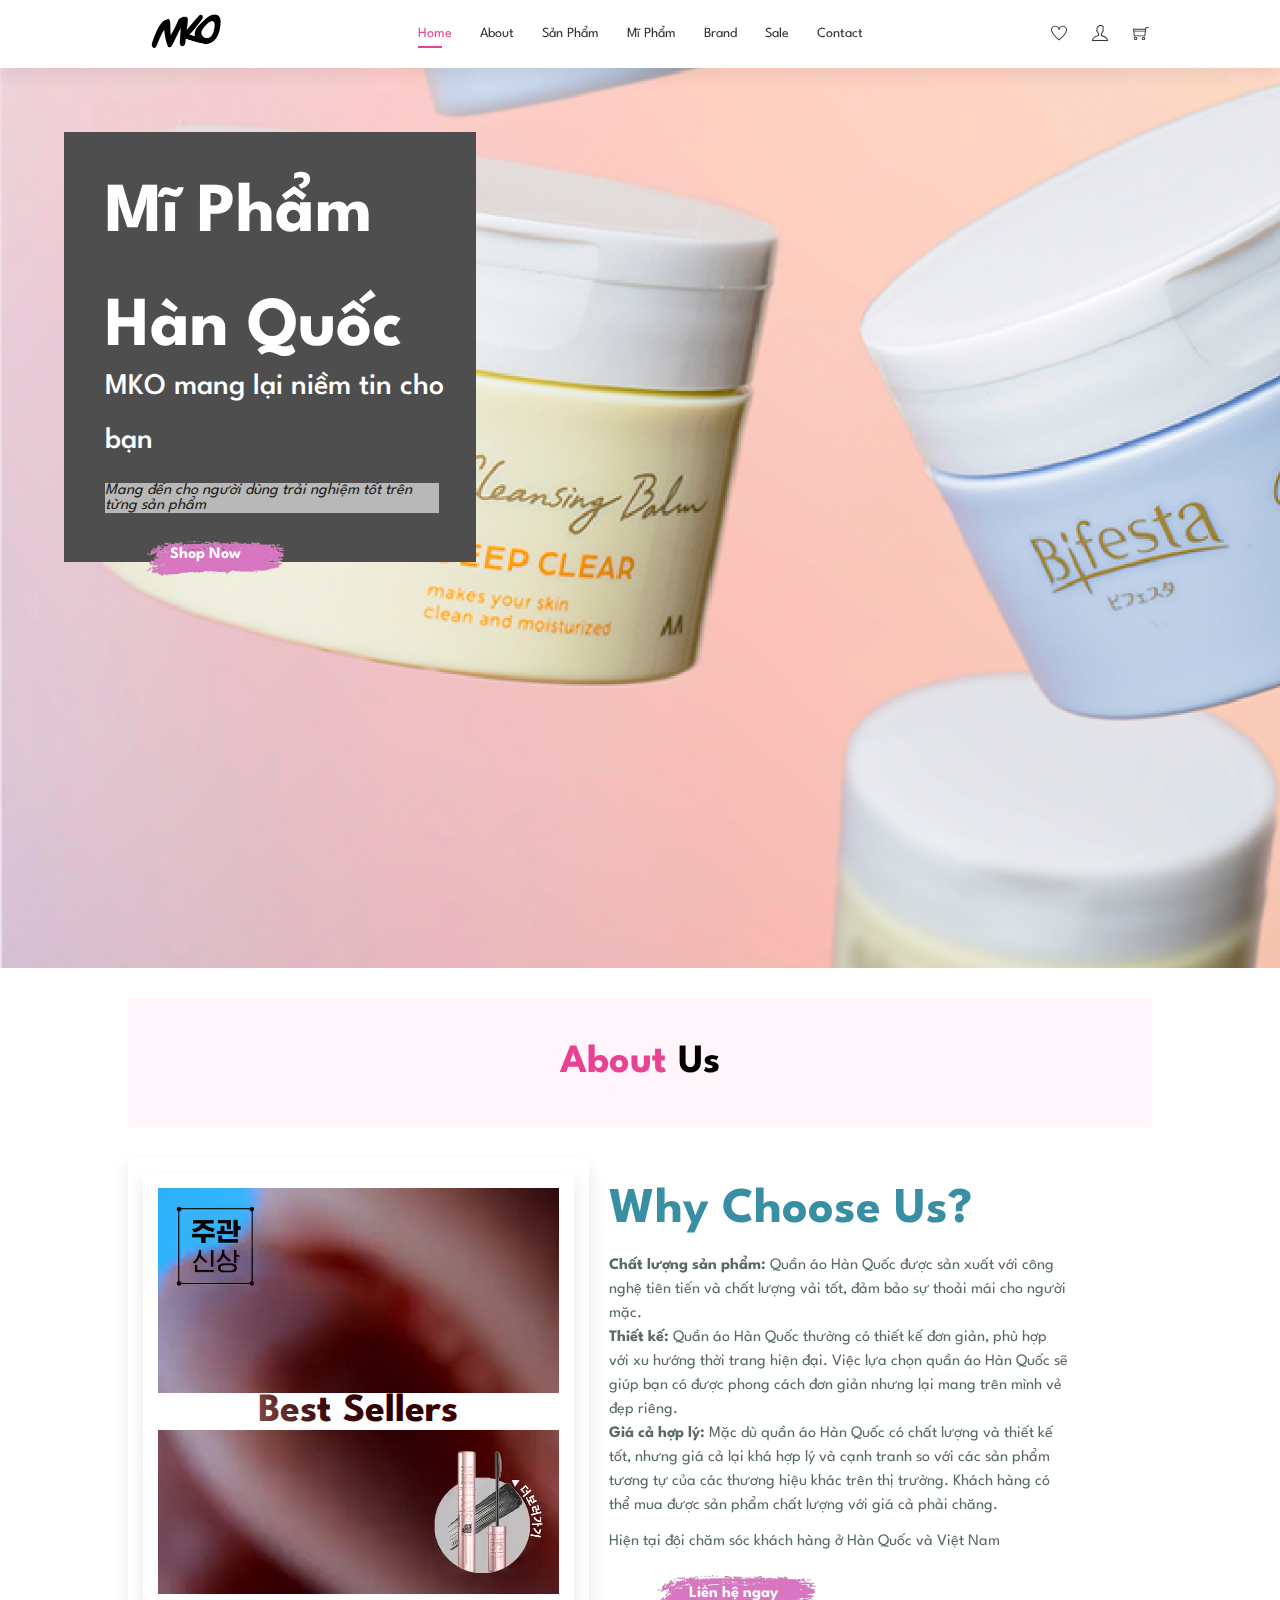
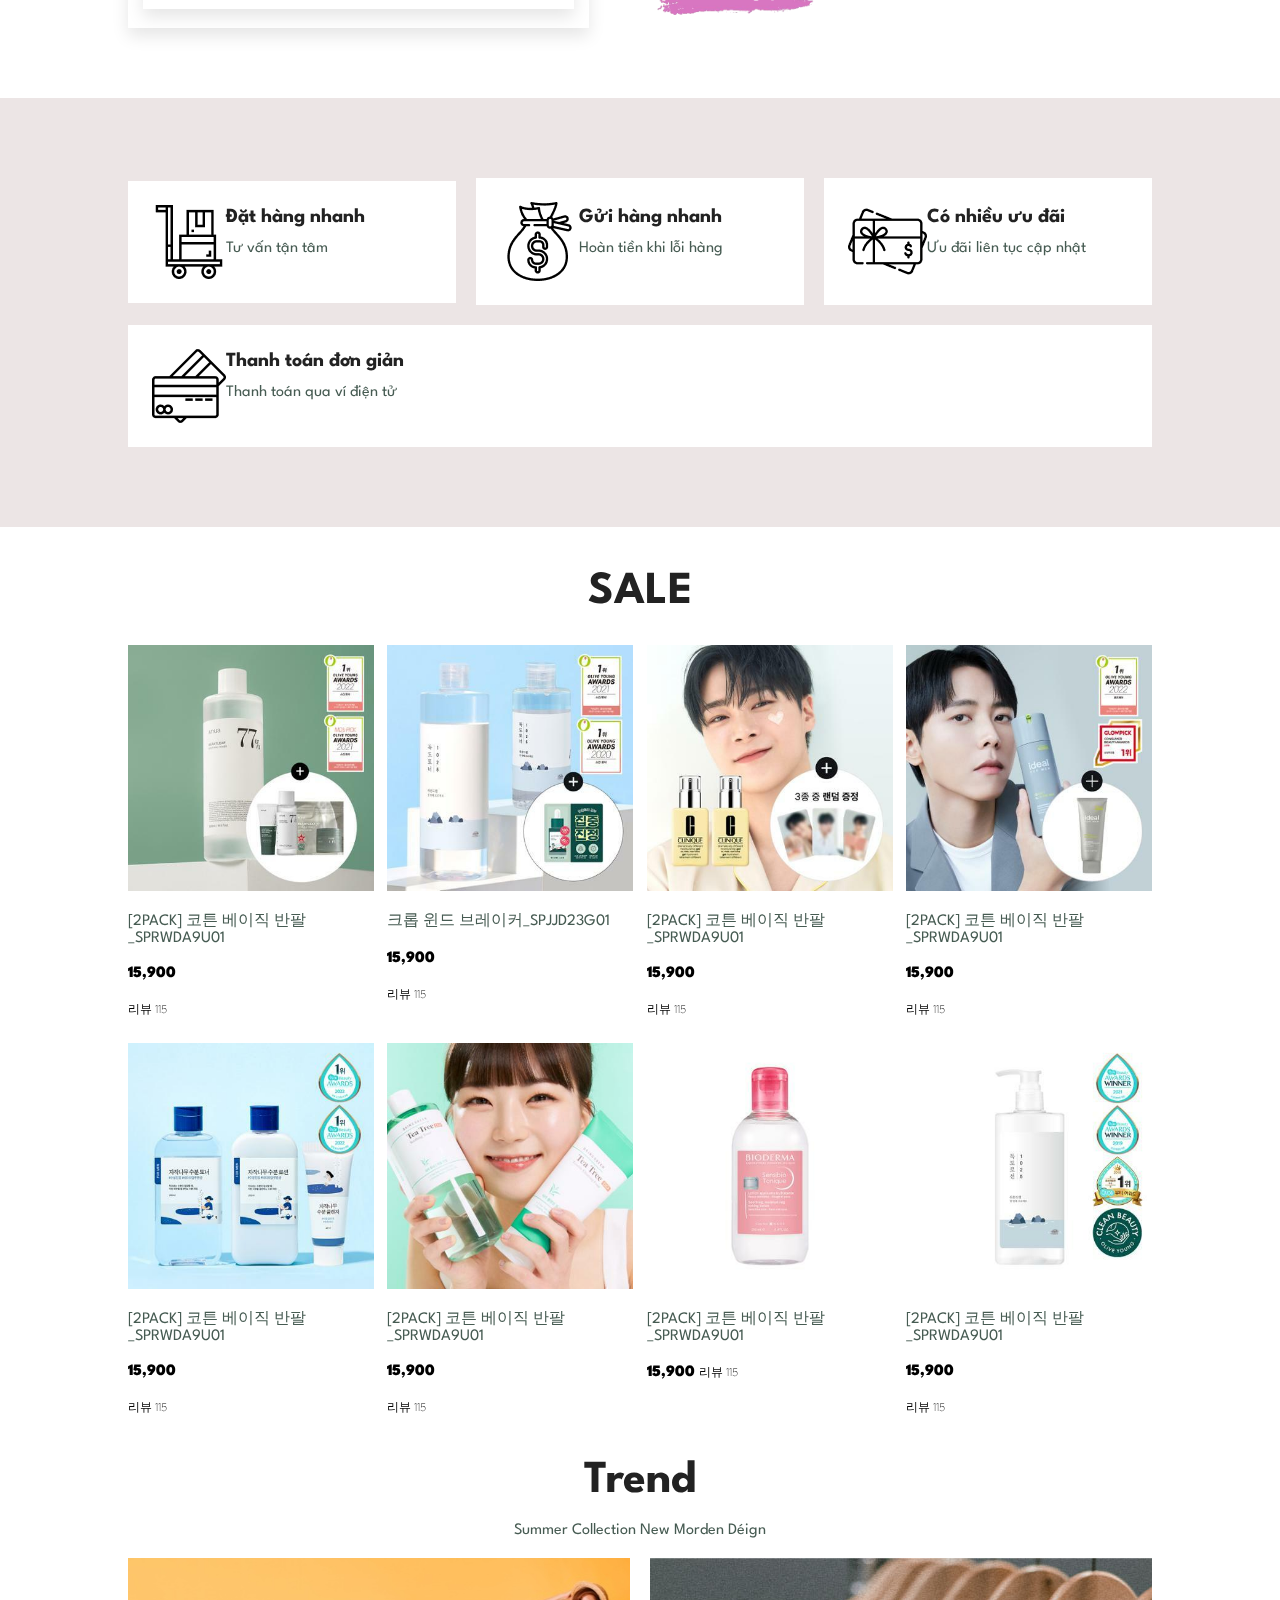
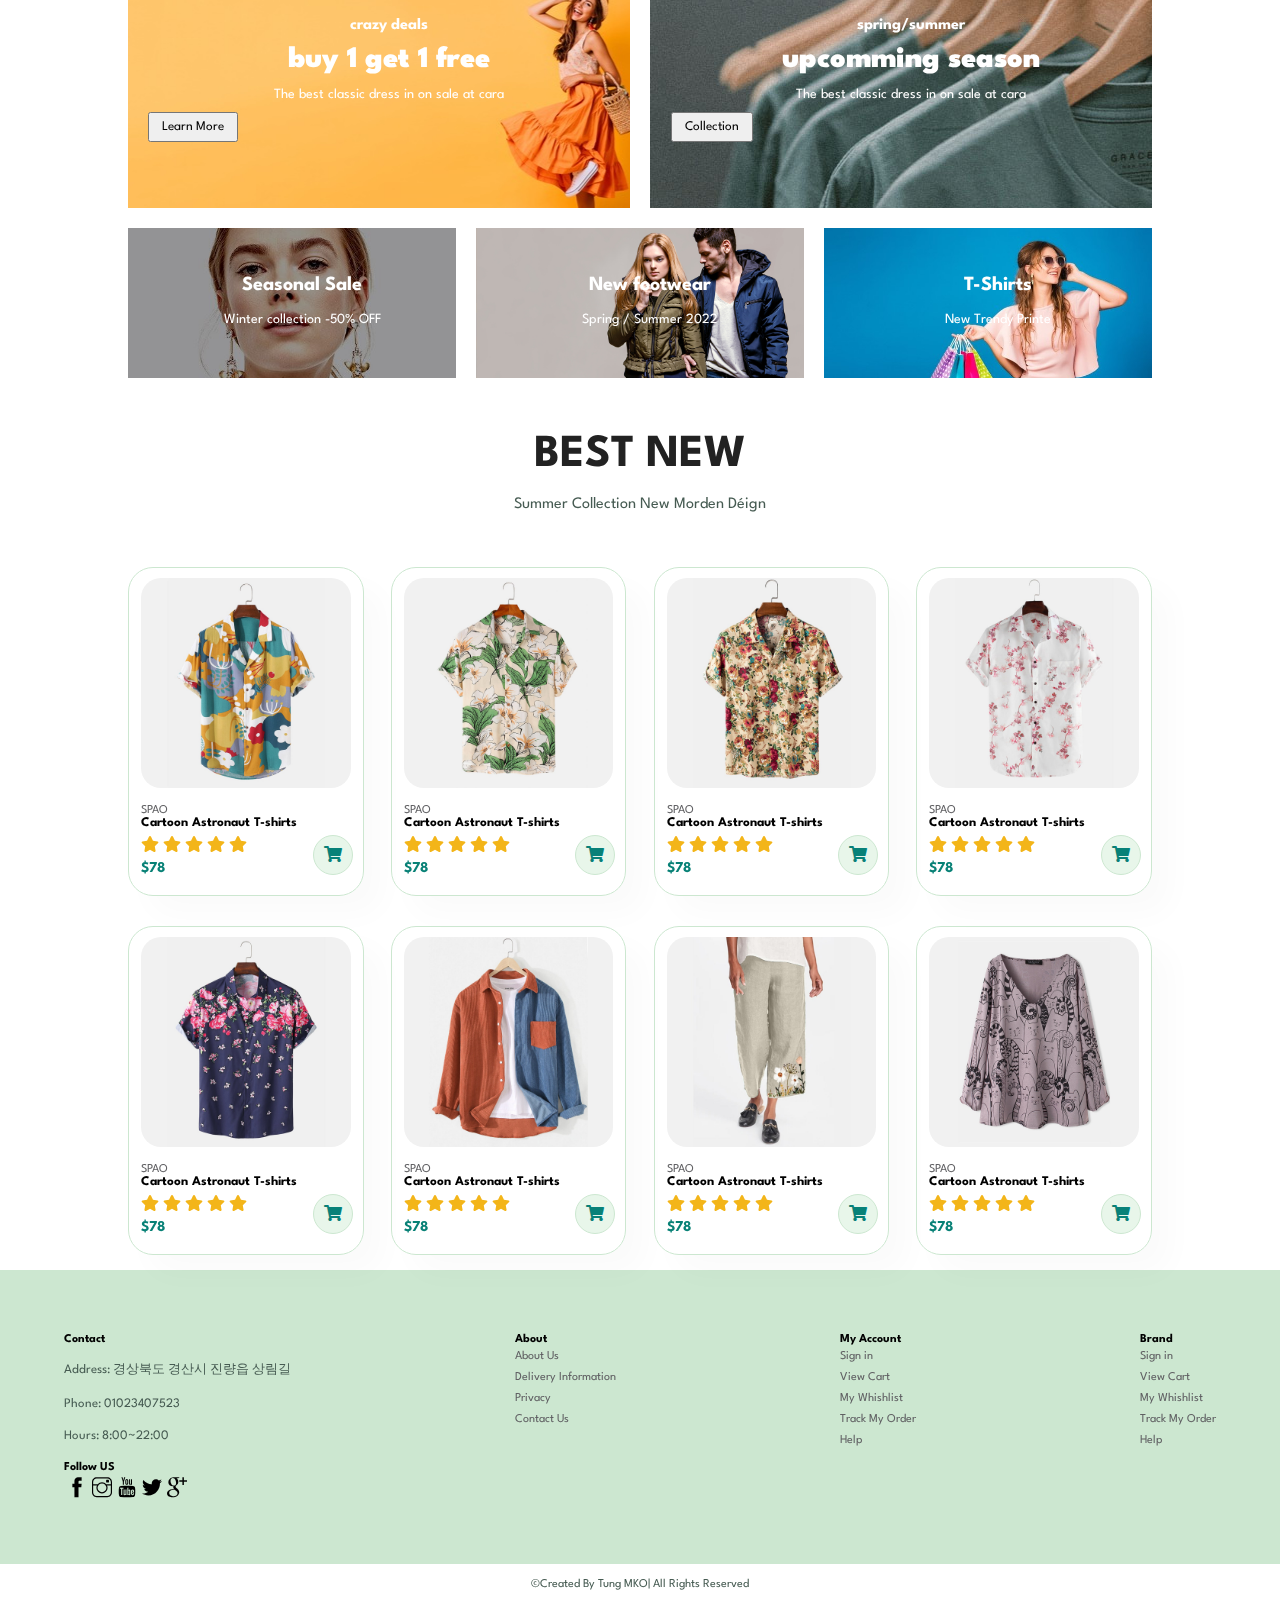
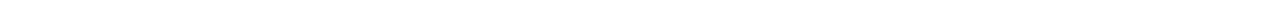
==== index.html @ 880038bf "tung1" ====
<!DOCTYPE html>
<html lang="en">
<head>
    <meta charset="UTF-8">
    <meta http-equiv="X-UA-Compatible" content="IE=edge">
    <meta name="viewport" content="width=device-width, initial-scale=1.0">
    <title>Oder sản phẩm hàn quốc-MKO</title>
    <link rel="stylesheet" href="style.css">
    <link rel="stylesheet" href="assets/themify-icons/themify-icons.css">
    <link rel="stylesheet" href="https://use.fontawesome.com/releases/v5.15.4/css/all.css"/>
    <link rel="stylesheet" href="https://fonts.googleapis.com/css?family=Spartan">
</head>
<body>
    <div class="hero">
        <!--start head-->
        <div class="head">
            <a href="" class="logo"><img src="./assets/images/logo.png" alt=""></a>
            <nav id="navbar">
                <ul class="navbar_list">
                    <li><a class="active" href="index.html">Home</a></li>
                    <li><a href="about.html">About</a></li>
                    <li><a href="shop.html">Sản Phẩm</a></li>
                    <li><a href="cosmetics.html">Mĩ Phẩm</a></li>
                    <li><a href="">Brand</a></li>
                    <li><a href="">Sale</a></li>
                    <li><a href="">Contact</a></li>
                    <a href=""id="close"><i class="ti-close"></i></a>
                </ul>
            </nav>
            <div id="mobile">
                <i id="bar" class="fas fa-outdent"></i>
            </div>
            <div class="nav-icon">
                <a href=""><i class="ti-heart"></i></a>
                <a href=""><i class="ti-user"></i></a>
                <a href=""><i class="ti-shopping-cart"></i></a>
            </div>
        </div>
        <!--end head-->
        <!--start head content-->
        <div class="content">
            <div class="content-box">
                <div class="conten-wap">
                    <h1>Mĩ Phẩm</h1>
    
                    <h1>Hàn Quốc</h1>
                    <h2>MKO mang lại niềm tin cho bạn</h2>
                    <p>Mang đến cho người dùng trải nghiệm tốt trên từng sản phẩm      
                    </p>
                    <button href="" class="btn">Shop Now</button>
                </div>
            </div>
        </div>
        <!--end head content-->
        <!--start conten-about-->
        <div class="conten-about">
            <h1 class="heading">About <span>Us</span></h1>
            <div class="conten-about_row row">
                <div class="col2 about-video">
                    <video src="./assets/images/about-vid.mp4" loop autoplay muted class="about-video"></video>
                    <h3>Best  Sellers</h3>
                </div>
                <div class="col2 about-conten">
                    <h1>Why Choose Us?</h1>
                    <p><strong>Chất lượng sản phẩm:</strong> Quần áo Hàn Quốc được sản xuất với công nghệ tiên tiến và chất lượng vải tốt, 
                        đảm bảo sự thoải mái cho người mặc.</br>
                        <strong>Thiết kế:</strong>  Quần áo Hàn Quốc thường có thiết kế đơn giản, phù hợp với xu hướng thời trang hiện đại.
                         Việc lựa chọn quần áo Hàn Quốc sẽ giúp bạn có được phong cách đơn giản nhưng lại mang trên mình vẻ đẹp riêng.</br>           
                         <strong>Giá cả hợp lý:</strong> Mặc dù quần áo Hàn Quốc có chất lượng và thiết kế tốt,
                        nhưng giá cả lại khá hợp lý và cạnh tranh so với các sản phẩm tương tự của các thương hiệu khác trên thị trường. 
                        Khách hàng có thể mua được sản phẩm chất lượng với giá cả phải chăng.
                    </p>
                    <p></strong>Hiện tại đội chăm sóc khách hàng ở Hàn Quốc và Việt Nam</strong></p>
                    <a href="" class="button btn">Liên hệ ngay</a>
                </div>
            </div>
        </div>
        <!--end conten-about-->
        <!--start conten-shop-->
        <div class="conten-shop">
            <div class="icons">
                <img src="./assets/images/icon-1.png" alt="">
                <div class="icons-conten">
                    <h4>Đặt hàng nhanh</h4>
                    <p>Tư vấn tận tâm</p>
                </div>
            </div>
            <div class="icons">
                <img src="./assets/images/icon-2.png" alt="">
                <div class="icons-conten">
                    <h4>Gửi hàng nhanh</h4>
                    <p>Hoàn tiền khi lỗi hàng</p>
                </div>              
            </div>
            <div class="icons">
                <img src="./assets/images/icon-3.png" alt="">
                <div class="icons-conten">
                    <h4>Có nhiều ưu đãi </h4>
                    <p>Ưu đãi liên tục cập nhật</p>
                </div>   
            </div>
            <div class="icons">
                <img src="./assets/images/icon-4.png" alt="">
                <div class="icons-conten">
                    <h4>Thanh toán đơn giản</h4>
                    <p>Thanh toán qua ví điện tử</p> 
                </div>               
            </div>
        </div>
        <!--end conten-shop-->
        <!--start product-->
        <h2 class="product_gird-heading">SALE</h2>
        <div class="product_gird">
            <div class="product_gird-items">
                <img src="./assets/images/sp1.jpg"  alt="" class="product_gird-img">
                <p class="product_gird-name">
                    [2PACK] 코튼 베이직 반팔_SPRWDA9U01
                </p>
                <span class="product_gird-price">
                    15,900
                </span>
                <p class="product_gird-color">

                </p>
                <span class="product_gird-review">
                    리뷰  115
                </span>
            </div>
            <div class="product_gird-items">
                <img src="./assets/images/sp2.jpg"  alt="" class="product_gird-img">
                <p class="product_gird-name">
                    크롭 윈드 브레이커_SPJJD23G01
                </p>
                <span class="product_gird-price">
                    15,900
                </span>
                <p class="product_gird-color">

                </p>
                <span class="product_gird-review">
                    리뷰  115
                </span>
            </div>
            <div class="product_gird-items">
                <img src="./assets/images/sp3.jpg"  alt="" class="product_gird-img">
                <p class="product_gird-name">
                    [2PACK] 코튼 베이직 반팔_SPRWDA9U01
                </p>
                <span class="product_gird-price">
                    15,900
                </span>
                <p class="product_gird-color">

                </p>
                <span class="product_gird-review">
                    리뷰  115
                </span>
            </div>
            <div class="product_gird-items">
                <img src="./assets/images/sp4.jpg"  alt="" class="product_gird-img">
                <p class="product_gird-name">
                    [2PACK] 코튼 베이직 반팔_SPRWDA9U01
                </p>
                <span class="product_gird-price">
                    15,900
                </span>
                <p class="product_gird-color">

                </p>
                <span class="product_gird-review">
                    리뷰  115
                </span>
            </div>
        </div>
        <div class="product_gird">
            <div class="product_gird-items">
                <img src="./assets/images/sp5.jpg"  alt="" class="product_gird-img">
                <p class="product_gird-name">
                    [2PACK] 코튼 베이직 반팔_SPRWDA9U01
                </p>
                <span class="product_gird-price">
                    15,900
                </span>
                <p class="product_gird-color">

                </p>
                <span class="product_gird-review">
                    리뷰  115
                </span>
            </div>
            <div class="product_gird-items">
                <img src="./assets/images/sp6.jpg"  alt="" class="product_gird-img">
                <p class="product_gird-name">
                    [2PACK] 코튼 베이직 반팔_SPRWDA9U01
                </p>
                <span class="product_gird-price">
                    15,900
                </span>
                <p class="product_gird-color">

                </p>
                <span class="product_gird-review">
                    리뷰  115
                </span>
            </div>
            <div class="product_gird-items">
                <img src="./assets/images/sp7.jpg"  alt="" class="product_gird-img">
                <p class="product_gird-name">
                    [2PACK] 코튼 베이직 반팔_SPRWDA9U01
                </p>
                <span class="product_gird-price">
                    15,900
                </span>
                <span class="product_gird-review">
                    리뷰  115
                </span>
            </div>
            <div class="product_gird-items">
                <img src="./assets/images/sp8.jpg"  alt="" class="product_gird-img">
                <p class="product_gird-name">
                    [2PACK] 코튼 베이직 반팔_SPRWDA9U01
                </p>
                <span class="product_gird-price">
                    15,900
                </span>
                <p class="product_gird-color">

                </p>
                <span class="product_gird-review">
                    리뷰  115
                </span>
            </div>
            
        </div>
        <!-- start sm-banner -->
        <div class="sm-banner">
            <h2>Trend</h2>
            <p>Summer Collection New Morden Déign</p>
            <div class="top-banner">
                <div class="banner-box banner-box1">
                    <h4>crazy deals</h4>
                    <h2>buy 1 get 1 free</h2>
                    <span>The best classic dress in on sale at cara</span>
                    <button>Learn More</button>
                </div>
                <div class="banner-box banner-box2">
                    <h4>spring/summer</h4>
                    <h2>upcomming season</h2>
                    <span>The best classic dress in on sale at cara</span>
                    <button>Collection</button>
                </div>
            </div>
            <div class="bottom-banner">
                <div class="s-banner s-banner1">
                    <h2>Seasonal Sale</h2>
                    <span>Winter collection -50% OFF</span>
                </div>
                <div class="s-banner s-banner2">
                    <h2>New footwear</h2>
                    <span>Spring / Summer 2022</span>
                </div>
                <div class="s-banner s-banner3">
                    <h2>T-Shirts</h2>
                    <span>New Trendy Printe</span>
                </div>
            </div>
        </div>
        <!--end LatestProducts -->
        <!--start LatestProducts -->
        <div class="product">
            <h2>BEST NEW</h2>
            <p>Summer Collection New Morden Déign</p>
            <div class="pro-container">
                <div class="pro">
                    <img src="./assets/images/img/products/f1.jpg" alt="">
                    <div class="des">
                        <span>SPAO</span>
                        <h5>Cartoon Astronaut T-shirts</h5>
                        <div class="star">
                            <i class="fas fa-star"></i>
                            <i class="fas fa-star"></i>
                            <i class="fas fa-star"></i>
                            <i class="fas fa-star"></i>
                            <i class="fas fa-star"></i>
                        </div>
                        <h4>$78</h4>
                    </div>
                    <a href="" class="cart"><i class="fa fa-shopping-cart"></i></a>
                </div>
                <div class="pro">
                    <img src="./assets/images/img/products/f2.jpg" alt="">
                    <div class="des">
                        <span>SPAO</span>
                        <h5>Cartoon Astronaut T-shirts</h5>
                        <div class="star">
                            <i class="fas fa-star"></i>
                            <i class="fas fa-star"></i>
                            <i class="fas fa-star"></i>
                            <i class="fas fa-star"></i>
                            <i class="fas fa-star"></i>
                        </div>
                        <h4>$78</h4>
                    </div>
                    <a href="" class="cart"><i class="fa fa-shopping-cart"></i></a>
                </div>
                <div class="pro">
                    <img src="./assets/images/img/products/f3.jpg" alt="">
                    <div class="des">
                        <span>SPAO</span>
                        <h5>Cartoon Astronaut T-shirts</h5>
                        <div class="star">
                            <i class="fas fa-star"></i>
                            <i class="fas fa-star"></i>
                            <i class="fas fa-star"></i>
                            <i class="fas fa-star"></i>
                            <i class="fas fa-star"></i>
                        </div>
                        <h4>$78</h4>
                    </div>
                    <a href="" class="cart"><i class="fa fa-shopping-cart"></i></a>
                </div>
                <div class="pro">
                    <img src="./assets/images/img/products/f4.jpg" alt="">
                    <div class="des">
                        <span>SPAO</span>
                        <h5>Cartoon Astronaut T-shirts</h5>
                        <div class="star">
                            <i class="fas fa-star"></i>
                            <i class="fas fa-star"></i>
                            <i class="fas fa-star"></i>
                            <i class="fas fa-star"></i>
                            <i class="fas fa-star"></i>
                        </div>
                        <h4>$78</h4>
                    </div>
                    <a href="" class="cart"><i class="fa fa-shopping-cart"></i></a>
                </div>
                <div class="pro">
                    <img src="./assets/images/img/products/f5.jpg" alt="">
                    <div class="des">
                        <span>SPAO</span>
                        <h5>Cartoon Astronaut T-shirts</h5>
                        <div class="star">
                            <i class="fas fa-star"></i>
                            <i class="fas fa-star"></i>
                            <i class="fas fa-star"></i>
                            <i class="fas fa-star"></i>
                            <i class="fas fa-star"></i>
                        </div>
                        <h4>$78</h4>
                    </div>
                    <a href="" class="cart"><i class="fa fa-shopping-cart"></i></a>
                </div>
                <div class="pro">
                    <img src="./assets/images/img/products/f6.jpg" alt="">
                    <div class="des">
                        <span>SPAO</span>
                        <h5>Cartoon Astronaut T-shirts</h5>
                        <div class="star">
                            <i class="fas fa-star"></i>
                            <i class="fas fa-star"></i>
                            <i class="fas fa-star"></i>
                            <i class="fas fa-star"></i>
                            <i class="fas fa-star"></i>
                        </div>
                        <h4>$78</h4>
                    </div>
                    <a href="" class="cart"><i class="fa fa-shopping-cart"></i></a>
                </div>
                <div class="pro">
                    <img src="./assets/images/img/products/f7.jpg" alt="">
                    <div class="des">
                        <span>SPAO</span>
                        <h5>Cartoon Astronaut T-shirts</h5>
                        <div class="star">
                            <i class="fas fa-star"></i>
                            <i class="fas fa-star"></i>
                            <i class="fas fa-star"></i>
                            <i class="fas fa-star"></i>
                            <i class="fas fa-star"></i>
                        </div>
                        <h4>$78</h4>
                    </div>
                    <a href="" class="cart"><i class="fa fa-shopping-cart"></i></a>
                </div>
                <div class="pro">
                    <img src="./assets/images/img/products/f8.jpg" alt="">
                    <div class="des">
                        <span>SPAO</span>
                        <h5>Cartoon Astronaut T-shirts</h5>
                        <div class="star">
                            <i class="fas fa-star"></i>
                            <i class="fas fa-star"></i>
                            <i class="fas fa-star"></i>
                            <i class="fas fa-star"></i>
                            <i class="fas fa-star"></i>
                        </div>
                        <h4>$78</h4>
                    </div>
                    <a href="" class="cart"><i class="fa fa-shopping-cart"></i></a>
                </div>
            </div>
        </div>
        <!--end product-->
        
        <!--start contact-->
        <div class="footer">
            <div class="col">
                <h6>Contact</h6>
                <object>
                    <p>Address: 경상북도 경산시 진량읍 상림길</p>
                    <p>Phone: 01023407523</p>
                    <p>Hours: 8:00~22:00</p>
                </object>
                <h6>Follow US</h6>
                <div class="icon">
                    <a href="https://www.facebook.com/hanquocmongmo123"><i class="ti-facebook"></i></a>
                    <a href=""><i class="ti-instagram"></i></a>
                    <a href="http://bit.ly/youtubeHANQUOCMONGMO"><i class="ti-youtube"></i></a>
                    <a href=""><i class="ti-twitter-alt"></i></a>
                    <a href=""><i class="ti-google"></i></a>
                </div>
            </div>
            <div class="col">
                <h6>About</h6>
                <ul><li><a href="">About Us</a></li></ul>
                <ul><li><a href="">Delivery Information</a></li></ul>
                <ul><li><a href="">Privacy</a></li></ul>
                <ul><li><a href="">Contact Us</a></li></ul>
            </div>
            <div class="col">
                <h6>My Account</h6>
                <ul>
                    <li><a href="">Sign in</a></li>
                    <li><a href="">View Cart</a></li>
                    <li><a href="">My Whishlist</a></li>
                    <li><a href="">Track My Order</a></li>
                    <li><a href="">Help</a></li>

                </ul>
            </div>
            <div class="col">
                <h6>Brand</h6>
                <ul>
                    <li><a href="">Sign in</a></li>
                    <li><a href="">View Cart</a></li>
                    <li><a href="">My Whishlist</a></li>
                    <li><a href="">Track My Order</a></li>
                    <li><a href="">Help</a></li>

                </ul>
            </div>
        </div>
        <!--end contact-->
        <p class="end-web">©Created By Tung MKO| All Rights Reserved</p>
    </div>
    <script src="script.js"></script>
</body>

</html>
---- style.css ----
*{
    margin: 0;
    padding: 0;
    box-sizing: border-box;
    font-family: 'Spartan', sans-serif
}

h1 {
    font-size: 50px;
    line-height: 64px;
    color: rgb(56, 142, 163);
}
h2 {
    font-size: 46px;
    line-height: 54px;
    color: #222; 
}
h4 {
    font-size: 20px;
    color: #222;
}
h6 {
    font-weight: 700;
    font-size: 12px;
}
p {
    font-size: 16px;
    color: #465b52;
    margin: 15px 0 20px 0
}
.row{
    margin: 0 10%;
    display: flex;
}
.row::after{
    content: '';
    display: block;
    clear: both;
}
.col3{
    width: 25%;
}
.col2{
    width: 40%;
}
/*start head*/
.head{
    margin-top: -68px;
    position: fixed;
    display: flex;
    justify-content: space-between;
    align-items: center;
    height: 68px;
    padding: 0 10%;
    z-index: 2;
    background-color: #fff;
    width: 100%;
    box-shadow: 0 0.5rem 1rem rgb(0,0,0,0.06);
}

.head nav ul li{
    display: inline-block;
    margin: 0 12px;
    line-height: 68px;
    position: relative;
    transition: 0.6s ease;
    
}
nav ul li a{
    text-decoration: none;
    font-size: 14px;
    color: #333;
    transition: 0.6s ease;
}
nav ul li a:hover,
nav ul li a.active {
    color: #e84392;
}

nav ul li a.active::after,
nav ul li a:hover::after {
    content: "";
    width: 70%;
    height: 2px;
    background: #e84392;
    position: absolute;
    bottom: 30%;
    left: 0;
}   

.logo img {
    width: 120px;
}
.nav-icon a{
    text-decoration: none;
    font-size: 16px ;
    font-weight: 600;
    color: #333;
    margin-left: 15px;
    padding: 0 3px;
}
.nav-icon a:hover {
    color: #e84392;
}
#mobile {
    display: none;
}
#close {
    display: none;
}
/*end head*/
/* start head content */
.content{
    position: relative;
    margin-top: 68px;
    background-image: url(assets/images/background.jpg);
    min-height: 100vh;
    min-width: 100%;
    z-index: 1;
    align-items: center;
    background-size: cover;
}
.content-box{
    background-color: #4e4e4e;
    max-width: 50%;
    margin: 5%;
    position: absolute;
}
.content .conten-wap{
    max-width: 100%;
    margin-left: 10%;
    height: 380px;
    margin-top: 5%;
}
.content .conten-wap h1{
    font-size: 70px;
    color: rgb(255, 255, 255);
    margin-top: 50px;
}
.content .conten-wap h2{
    color: #ffffff;
    font-size: 30px;
    font-weight: 500;
}
.content .conten-wap p{
    color: #000;
    font-size: 16px;
    color: #000000;
    background-color: #ffffff;
    opacity: 0.6;
    font-style: italic;
    width: 90%;
}
.btn{
    background: transparent;
    background-image: url(./assets/images/img/button.png);
    background-repeat: no-repeat;
    background-size: cover;
    border: 0;
    padding: 14px 80px 14px 65px;
    cursor: pointer;
    color: #fff;
    text-align: center;
    transition: 0.4s;
    font-weight: 700;
    font-size: 16px;
    position: absolute;
}
/* end head content */
/* start conten-about */
.conten-about{
    width: 100%;
    height: 700px;   

}
.conten-about_row {
    width: 90%;
}
.heading{
    margin: 30px 10% 30px 10%;
    text-align: center;
    background-color:rgba(255, 51, 153,.05);
    font-size: 40px;
    line-height: 90px;
    padding: 20px 0;
    color: #e84392;
}
.heading span{
    color: black;
}
.about-video{
    max-width: 100%;
    border: 15px solid #fff;
    box-shadow: 0 0.5rem 1rem rgb(0 0 0 / 10%);
}
.about-video{
    position: relative;
    cursor: pointer;
}
.about-video h3 {
    position: absolute;
    top: 50%;
    transform: trans lateY(-50%);
    font-size: 40px;
    background: #fff;
    width: 100%;
    text-align: center;
    mix-blend-mode: screen;
    z-index: 1;
}
.about-conten {
    margin: 20px;
}
.about-conten p{
    margin: 12px 0;
    opacity: 0.9;
    line-height: 1.5;
}
a.btn {
    text-decoration: none;
    padding-left: 80px;
    padding-top: 20px;
}
.backgroud-shoes {
    width: 80%;
    height: 60vh;
    background-image: url(./assets/images/IMG_0058.PNG);
    background-size: cover;
    background-position: center;
    margin: 0 10%;
    margin-bottom: 3%;
}
.backgroud-shoes img {
    height: 100vh;
}
/* end conten-about */
.conten-shop{
    background-color: rgb(236, 229, 229);
    display: flex;
    justify-content: space-around;
    flex-wrap:wrap;
    gap: 20px;
    align-items: center;
    padding-top: 5rem;
    padding-bottom: 5rem;
    padding-left: 10%;
    padding-right: 10%;
}
/* start conten-shop */
.conten-shop .icons{
    display: flex;
    border: 1px solid #fff;
    background-color: #fff;
    min-width: 25%;
    align-items: center;
    padding: 23px;
    flex: 1;
}
/* end conten-shop */
/* start product */

.pro-container {
    padding: 0 10%;
}
.product {
    text-align: center;
    margin-top: 3%;
}
.product .pro-container {
    display: flex;
    justify-content: space-between;
    padding-top: 20px;
    flex-wrap: wrap;
}
.product .pro {
    width: 23%;
    padding: 10px 12px;
    border: 1px solid #cce7d0;
    border-radius: 25px;
    cursor: pointer;
    box-shadow: 20px 20px 30px rgba(0,0,0,.02);
    margin: 15px 0;
    transition: 0.2s ease;
    position: relative;
}
.product .pro:hover {
    box-shadow: 20px 20px 30px rgba(0,0,0,.06);
}
.product .pro img {
    width: 100%;
    border-radius: 20px;
}
.product .pro .des {
    text-align: start;
    padding: 10px 0;
}
.product .pro .des span {
    color: #606063;
    font-size: 12px;
}
.product .pro .des .star {
    padding-top: 7px;
    color: rgb(243,181, 25);
}
.product .pro .des h4 {
    padding-top: 7px;
    font-size: 15px;
    font-weight: 700;
    color: #088176;
}
.product .pro .cart {
    width: 40px;
    height: 40px;
    line-height: 40px;
    border-radius: 50px;
    background-color: #e8f6ea;
    font-weight: 500;
    color: #088178;
    border: 1px solid #cce7d0;
    bottom: 20px;
    right: 10px;
    position: absolute;
}
/* end product */
/* start banner */
.sm-banner {
    margin: 50px 0;
    padding: 0 10%;
    text-align: center;
    margin-top: 3%;
}
.top-banner {
    height: 250px;
    display: flex;
    justify-content: space-between;
    color: #fff;
}
.top-banner button {
    display: block;
    margin-top: 10px;
    padding: 7px 12px;
    cursor: pointer;
}
.top-banner h4 {
    font-size: 16px;
    color: #fff;
}
.top-banner h2 {
    font-size: 30px;
    font-weight: 900;
    color: #fff;
}
.top-banner span {
    font-size: 14px;
    color: #fff;
}
.banner-box {
    width: 49%;
    padding-left: 2%;
}
.banner-box1 {
    background-image: url(./assets/images/img/banner/b17.jpg);
    padding-top: 60px;
}
.banner-box2 {
    background-image: url(./assets/images/img/banner/b10.jpg);
    padding-top: 60px;
}
.bottom-banner {
    margin-top: 20px;
    display: flex;
    justify-content: space-between;
    height: 150px;
}
.bottom-banner .s-banner  {
    width: 32%;
    color: #fff;
}
.s-banner {
    padding-left: 2%;
    cursor: pointer;
}
.bottom-banner h2 {
    color: #fff;
    font-size: 20px;
    padding-top: 30px;
}
.bottom-banner span {
    font-size: 14px;
}
.s-banner1 {
    background-image: url(./assets/images/img/banner/b7.jpg);
    width: 100%;
    background-size: cover;
}
.s-banner2 {
    background-image: url(./assets/images/img/banner/b4.jpg);
    width: 100%;
    background-size: cover;
}
.s-banner3 {
    background-image: url(./assets/images/img/banner/b18.jpg);
    width: 100%;
    background-size: cover;
}
/* end banner */
/* start product-gird */
.product_gird-heading{
    text-align: center;
    margin-top: 3%;
}
.product_gird-items {
    width: 24%;
    cursor: pointer;
}
.product_gird-items img {
    width: 100%;
}
.product_gird{
    margin-top: 2%;
    margin-bottom: 2%;
    display: flex;
    justify-content: space-between;
    padding: 0 10%;
}
.product_gird-price {
    font-weight: 900;
    color: #000000;
}
.product_gird-review{
    font-size: 12px;
    font-weight: 100;
}
/* end product-gird */
/*start footer*/
.footer{
    width: 100%;
    padding: 5% 5%;
    display: flex;
    justify-content: space-between;
    background-color: #cce7d0;
}
.footer p { 
    font-size: 13px;
}
.footer .icon{
    margin-top: 2%;
    font-size: 20px;
    padding: 0 3px;
}
.footer .icon a{
    text-decoration: none;
    color: #000;
}
.footer ul li {
    list-style: none;
    padding: 3px 0;
}
.footer ul li a {
    text-decoration: none;
    font-size: 12px;
    color: #606063;
}
.footer ul li a:hover {
    color: #222;
} 
/* end footer */
.end-web {
    text-align: center;
    font-size: 12px;
}
/* Start media query */
@media(max-width:799px){
    .content{
        min-height: 50vh;
    }
    .content .conten-wap h1 {
        font-size: 60px;
    }
    .content .conten-wap h2 {
        font-size: 20px;
    }

    .conten-wap button {
        margin-top: -9px;
    }
    .head nav ul li {
        margin: 0 4px;
    }
    .nav-icon a {
        margin-left: 5px;
    }
    .conten-shop .icons img{
       width: 60px;
    }
    .conten-shop .icons-conten h4{
        font-size: 12px;
    }
    .conten-shop .icons {
        padding: 1.2rem;
    }
    .product .pro {
        width: 30%;
    }
    .bottom-banner h2 {
        padding-top: 10px;
        font-size: 15px;
    }
    .banner-box h2{
        font-size: 20px;
    }
}


/* phone */
@media(max-width:477px){
    #navbar {
        display: flex;
        flex-direction: column;
        align-items: flex-start;
        justify-content: flex-start;
        position: fixed;
        top: 0;
        right: -200px;
        width: 200px;
        height: 100vh;
        background-color: #E3E6F3;
        box-shadow: 0 40px 60px rgba(0,0,0,0.1);
        padding: 68px 0 0 10px ;
        transition: 0.3s;
    }
    #navbar.active {
        right: 0px;
    }
    .nav-icon{
        display: none;
    }
    #navbar ul li{
        width: 100%;
        margin-bottom: 6px;
    }
    .content {
        min-height: 70vh;
        width: 100%;
    }
    .head #navbar ul li {
        margin: 0px;
        line-height: 40px;
        transition: 0.6s ease
    }
    #mobile {
        display: flex;
        position: absolute;
        right: 15px;
    }
    #mobile i{
        color: #000;
        font-size: 24px;
        padding:3px;
    }
    #close i{
        position: absolute;
        top: 22px;
        left: 20px;
    }
    #navbar i{
        font-size: 20px;
        text-decoration: none;
    }
    .nav-icon {
        display: flex;
        position: absolute;
        right: 50px;
    }
    #close{
        display: flex;
    }
    .row {
        display: block;
        margin-left: 0;
    }
    .about-video {
        width: 100%;
    }
    .col2 {
        margin-right: 0;
    }
    .about-conten h1{
        font-size: 35px;
    }
    .about-conten {
        width: 90%;
        line-height: 1.5;
    }
    .conten-about {
        height:0%;
    }
    .conten-shop {
        display: block;
        margin-top: 100px;
    }
    .product .pro {
        width: 48%;
    }
    .top-banner {
        display: block;
        height: 400px;
    }
    .banner-box{
        width: 100%;
    }
    .banner-box button{
        margin-left: 30%;
    }
    .s-banner h2 {
        font-size: 10px;
    }
    .footer {
        display: block;
    }
    .footer .col {
        margin-top: 20px;
    }
    .pro-container .pro{
        width: 100%;
    }
    .product_gird{
        display: flex;
        flex-wrap: wrap
    }
    .product_gird-name {
        font-size: 12px;
    }
    .product_gird-review {
        font-size: 10px;
    }
    .product_gird-items {
        width: 48%;
        margin-left: 5px;
    }
}
/* End media query */

/* start Css about */
.about-head {
    margin-top: -38px;       
}
/* end Css about */
/* start CSS shop */
.pro-container .product-shop {
    width: 19%;
}
.product .top-img-shop {
    margin-bottom: 30px;
}
.head-shop {
    margin-top: -38px;
}
.pro .cart i {
    padding-top: 10px;
}
.product .border-hidden-top {
    margin: 5px 10%;
    border-top: solid 2px #000;
    text-align: center  ;
}
.product .border-hidden-bottom{
    margin: 5px 10%;
    border-top: solid 1px #000;
}
.selection ul {
    display: flex;
    padding: 5px 10%;
    margin-left: 20px;
}
.selection ul li {
    padding: 5px 10px;
    list-style: none;
}
.selection ul li a{
    text-decoration: none;
    color: #606063;
    position: relative;
}
.selection .active {
    border: solid 3px #c9000b;
    padding: 5px 25px;
    border-radius: 50px;
}
.selection ul li:hover {
    border: 3px solid #c9000b;
    padding: 5px 25px;
    border-radius: 50px;
}
.selection ul li:first-child:hover {
    border: none;
}
    /* star next page */
.next-page {
    text-align: center;
    margin: 40px 0;
}
.next-page a {
    text-decoration: none;
    color: #fff;
    background-color: #088176;
    padding: 15px 20px;
    border-radius: 4px;
    font-weight: 600;
}

.next-page a i{
    font-size: 16px;
    font-weight: 600;
}
    /* end next page */
/* end CSS shop */
/* start product */
.head-product {
    margin-top: -100px;
}
#prodetails {
    width: 100%;
    padding: 0 10%;
    margin-top: 100px;
    display: flex;
}
#prodetails .prodetails-left{
    width: 40%;
}
.secondary-img{
    display: flex;
    justify-content: space-between;
}
.small-img-col {
    width: 24%;
    cursor: pointer;
}
.small-img-col img{
    width: 100%;
}
.prodetails-right {
    margin-left: 30px;
    width: 60%;
}
.prodetails-right h4{
    margin: 30px 0;
    font-weight: 900;
}
.prodetails-right h2 {
    font-size: 30px;
}
.prodetails-right select{
    display: block;
    padding: 5px 5px;
    margin-bottom: 16px;
    border-radius: 5px;
}
.prodetails-right input{
    width: 50px;
    border-radius: 5px;
    height: 35px;
    padding-left: 10px;
}
.prodetails-right button{
    padding: 10px 30px;
    background-color: #088176;
    border: none;
    color: #fff;
    border-radius: 5px;
    cursor: pointer;

}
/* end product */
---- assets/themify-icons/themify-icons.css ----
@font-face {
	font-family: 'themify';
	src:url('fonts/themify.eot?-fvbane');
	src:url('fonts/themify.eot?#iefix-fvbane') format('embedded-opentype'),
		url('fonts/themify.woff?-fvbane') format('woff'),
		url('fonts/themify.ttf?-fvbane') format('truetype'),
		url('fonts/themify.svg?-fvbane#themify') format('svg');
	font-weight: normal;
	font-style: normal;
}

[class^="ti-"], [class*=" ti-"] {
	font-family: 'themify';
	speak: none;
	font-style: normal;
	font-weight: normal;
	font-variant: normal;
	text-transform: none;
	line-height: 1;

	/* Better Font Rendering =========== */
	-webkit-font-smoothing: antialiased;
	-moz-osx-font-smoothing: grayscale;
}

.ti-wand:before {
	content: "\e600";
}
.ti-volume:before {
	content: "\e601";
}
.ti-user:before {
	content: "\e602";
}
.ti-unlock:before {
	content: "\e603";
}
.ti-unlink:before {
	content: "\e604";
}
.ti-trash:before {
	content: "\e605";
}
.ti-thought:before {
	content: "\e606";
}
.ti-target:before {
	content: "\e607";
}
.ti-tag:before {
	content: "\e608";
}
.ti-tablet:before {
	content: "\e609";
}
.ti-star:before {
	content: "\e60a";
}
.ti-spray:before {
	content: "\e60b";
}
.ti-signal:before {
	content: "\e60c";
}
.ti-shopping-cart:before {
	content: "\e60d";
}
.ti-shopping-cart-full:before {
	content: "\e60e";
}
.ti-settings:before {
	content: "\e60f";
}
.ti-search:before {
	content: "\e610";
}
.ti-zoom-in:before {
	content: "\e611";
}
.ti-zoom-out:before {
	content: "\e612";
}
.ti-cut:before {
	content: "\e613";
}
.ti-ruler:before {
	content: "\e614";
}
.ti-ruler-pencil:before {
	content: "\e615";
}
.ti-ruler-alt:before {
	content: "\e616";
}
.ti-bookmark:before {
	content: "\e617";
}
.ti-bookmark-alt:before {
	content: "\e618";
}
.ti-reload:before {
	content: "\e619";
}
.ti-plus:before {
	content: "\e61a";
}
.ti-pin:before {
	content: "\e61b";
}
.ti-pencil:before {
	content: "\e61c";
}
.ti-pencil-alt:before {
	content: "\e61d";
}
.ti-paint-roller:before {
	content: "\e61e";
}
.ti-paint-bucket:before {
	content: "\e61f";
}
.ti-na:before {
	content: "\e620";
}
.ti-mobile:before {
	content: "\e621";
}
.ti-minus:before {
	content: "\e622";
}
.ti-medall:before {
	content: "\e623";
}
.ti-medall-alt:before {
	content: "\e624";
}
.ti-marker:before {
	content: "\e625";
}
.ti-marker-alt:before {
	content: "\e626";
}
.ti-arrow-up:before {
	content: "\e627";
}
.ti-arrow-right:before {
	content: "\e628";
}
.ti-arrow-left:before {
	content: "\e629";
}
.ti-arrow-down:before {
	content: "\e62a";
}
.ti-lock:before {
	content: "\e62b";
}
.ti-location-arrow:before {
	content: "\e62c";
}
.ti-link:before {
	content: "\e62d";
}
.ti-layout:before {
	content: "\e62e";
}
.ti-layers:before {
	content: "\e62f";
}
.ti-layers-alt:before {
	content: "\e630";
}
.ti-key:before {
	content: "\e631";
}
.ti-import:before {
	content: "\e632";
}
.ti-image:before {
	content: "\e633";
}
.ti-heart:before {
	content: "\e634";
}
.ti-heart-broken:before {
	content: "\e635";
}
.ti-hand-stop:before {
	content: "\e636";
}
.ti-hand-open:before {
	content: "\e637";
}
.ti-hand-drag:before {
	content: "\e638";
}
.ti-folder:before {
	content: "\e639";
}
.ti-flag:before {
	content: "\e63a";
}
.ti-flag-alt:before {
	content: "\e63b";
}
.ti-flag-alt-2:before {
	content: "\e63c";
}
.ti-eye:before {
	content: "\e63d";
}
.ti-export:before {
	content: "\e63e";
}
.ti-exchange-vertical:before {
	content: "\e63f";
}
.ti-desktop:before {
	content: "\e640";
}
.ti-cup:before {
	content: "\e641";
}
.ti-crown:before {
	content: "\e642";
}
.ti-comments:before {
	content: "\e643";
}
.ti-comment:before {
	content: "\e644";
}
.ti-comment-alt:before {
	content: "\e645";
}
.ti-close:before {
	content: "\e646";
}
.ti-clip:before {
	content: "\e647";
}
.ti-angle-up:before {
	content: "\e648";
}
.ti-angle-right:before {
	content: "\e649";
}
.ti-angle-left:before {
	content: "\e64a";
}
.ti-angle-down:before {
	content: "\e64b";
}
.ti-check:before {
	content: "\e64c";
}
.ti-check-box:before {
	content: "\e64d";
}
.ti-camera:before {
	content: "\e64e";
}
.ti-announcement:before {
	content: "\e64f";
}
.ti-brush:before {
	content: "\e650";
}
.ti-briefcase:before {
	content: "\e651";
}
.ti-bolt:before {
	content: "\e652";
}
.ti-bolt-alt:before {
	content: "\e653";
}
.ti-blackboard:before {
	content: "\e654";
}
.ti-bag:before {
	content: "\e655";
}
.ti-move:before {
	content: "\e656";
}
.ti-arrows-vertical:before {
	content: "\e657";
}
.ti-arrows-horizontal:before {
	content: "\e658";
}
.ti-fullscreen:before {
	content: "\e659";
}
.ti-arrow-top-right:before {
	content: "\e65a";
}
.ti-arrow-top-left:before {
	content: "\e65b";
}
.ti-arrow-circle-up:before {
	content: "\e65c";
}
.ti-arrow-circle-right:before {
	content: "\e65d";
}
.ti-arrow-circle-left:before {
	content: "\e65e";
}
.ti-arrow-circle-down:before {
	content: "\e65f";
}
.ti-angle-double-up:before {
	content: "\e660";
}
.ti-angle-double-right:before {
	content: "\e661";
}
.ti-angle-double-left:before {
	content: "\e662";
}
.ti-angle-double-down:before {
	content: "\e663";
}
.ti-zip:before {
	content: "\e664";
}
.ti-world:before {
	content: "\e665";
}
.ti-wheelchair:before {
	content: "\e666";
}
.ti-view-list:before {
	content: "\e667";
}
.ti-view-list-alt:before {
	content: "\e668";
}
.ti-view-grid:before {
	content: "\e669";
}
.ti-uppercase:before {
	content: "\e66a";
}
.ti-upload:before {
	content: "\e66b";
}
.ti-underline:before {
	content: "\e66c";
}
.ti-truck:before {
	content: "\e66d";
}
.ti-timer:before {
	content: "\e66e";
}
.ti-ticket:before {
	content: "\e66f";
}
.ti-thumb-up:before {
	content: "\e670";
}
.ti-thumb-down:before {
	content: "\e671";
}
.ti-text:before {
	content: "\e672";
}
.ti-stats-up:before {
	content: "\e673";
}
.ti-stats-down:before {
	content: "\e674";
}
.ti-split-v:before {
	content: "\e675";
}
.ti-split-h:before {
	content: "\e676";
}
.ti-smallcap:before {
	content: "\e677";
}
.ti-shine:before {
	content: "\e678";
}
.ti-shift-right:before {
	content: "\e679";
}
.ti-shift-left:before {
	content: "\e67a";
}
.ti-shield:before {
	content: "\e67b";
}
.ti-notepad:before {
	content: "\e67c";
}
.ti-server:before {
	content: "\e67d";
}
.ti-quote-right:before {
	content: "\e67e";
}
.ti-quote-left:before {
	content: "\e67f";
}
.ti-pulse:before {
	content: "\e680";
}
.ti-printer:before {
	content: "\e681";
}
.ti-power-off:before {
	content: "\e682";
}
.ti-plug:before {
	content: "\e683";
}
.ti-pie-chart:before {
	content: "\e684";
}
.ti-paragraph:before {
	content: "\e685";
}
.ti-panel:before {
	content: "\e686";
}
.ti-package:before {
	content: "\e687";
}
.ti-music:before {
	content: "\e688";
}
.ti-music-alt:before {
	content: "\e689";
}
.ti-mouse:before {
	content: "\e68a";
}
.ti-mouse-alt:before {
	content: "\e68b";
}
.ti-money:before {
	content: "\e68c";
}
.ti-microphone:before {
	content: "\e68d";
}
.ti-menu:before {
	content: "\e68e";
}
.ti-menu-alt:before {
	content: "\e68f";
}
.ti-map:before {
	content: "\e690";
}
.ti-map-alt:before {
	content: "\e691";
}
.ti-loop:before {
	content: "\e692";
}
.ti-location-pin:before {
	content: "\e693";
}
.ti-list:before {
	content: "\e694";
}
.ti-light-bulb:before {
	content: "\e695";
}
.ti-Italic:before {
	content: "\e696";
}
.ti-info:before {
	content: "\e697";
}
.ti-infinite:before {
	content: "\e698";
}
.ti-id-badge:before {
	content: "\e699";
}
.ti-hummer:before {
	content: "\e69a";
}
.ti-home:before {
	content: "\e69b";
}
.ti-help:before {
	content: "\e69c";
}
.ti-headphone:before {
	content: "\e69d";
}
.ti-harddrives:before {
	content: "\e69e";
}
.ti-harddrive:before {
	content: "\e69f";
}
.ti-gift:before {
	content: "\e6a0";
}
.ti-game:before {
	content: "\e6a1";
}
.ti-filter:before {
	content: "\e6a2";
}
.ti-files:before {
	content: "\e6a3";
}
.ti-file:before {
	content: "\e6a4";
}
.ti-eraser:before {
	content: "\e6a5";
}
.ti-envelope:before {
	content: "\e6a6";
}
.ti-download:before {
	content: "\e6a7";
}
.ti-direction:before {
	content: "\e6a8";
}
.ti-direction-alt:before {
	content: "\e6a9";
}
.ti-dashboard:before {
	content: "\e6aa";
}
.ti-control-stop:before {
	content: "\e6ab";
}
.ti-control-shuffle:before {
	content: "\e6ac";
}
.ti-control-play:before {
	content: "\e6ad";
}
.ti-control-pause:before {
	content: "\e6ae";
}
.ti-control-forward:before {
	content: "\e6af";
}
.ti-control-backward:before {
	content: "\e6b0";
}
.ti-cloud:before {
	content: "\e6b1";
}
.ti-cloud-up:before {
	content: "\e6b2";
}
.ti-cloud-down:before {
	content: "\e6b3";
}
.ti-clipboard:before {
	content: "\e6b4";
}
.ti-car:before {
	content: "\e6b5";
}
.ti-calendar:before {
	content: "\e6b6";
}
.ti-book:before {
	content: "\e6b7";
}
.ti-bell:before {
	content: "\e6b8";
}
.ti-basketball:before {
	content: "\e6b9";
}
.ti-bar-chart:before {
	content: "\e6ba";
}
.ti-bar-chart-alt:before {
	content: "\e6bb";
}
.ti-back-right:before {
	content: "\e6bc";
}
.ti-back-left:before {
	content: "\e6bd";
}
.ti-arrows-corner:before {
	content: "\e6be";
}
.ti-archive:before {
	content: "\e6bf";
}
.ti-anchor:before {
	content: "\e6c0";
}
.ti-align-right:before {
	content: "\e6c1";
}
.ti-align-left:before {
	content: "\e6c2";
}
.ti-align-justify:before {
	content: "\e6c3";
}
.ti-align-center:before {
	content: "\e6c4";
}
.ti-alert:before {
	content: "\e6c5";
}
.ti-alarm-clock:before {
	content: "\e6c6";
}
.ti-agenda:before {
	content: "\e6c7";
}
.ti-write:before {
	content: "\e6c8";
}
.ti-window:before {
	content: "\e6c9";
}
.ti-widgetized:before {
	content: "\e6ca";
}
.ti-widget:before {
	content: "\e6cb";
}
.ti-widget-alt:before {
	content: "\e6cc";
}
.ti-wallet:before {
	content: "\e6cd";
}
.ti-video-clapper:before {
	content: "\e6ce";
}
.ti-video-camera:before {
	content: "\e6cf";
}
.ti-vector:before {
	content: "\e6d0";
}
.ti-themify-logo:before {
	content: "\e6d1";
}
.ti-themify-favicon:before {
	content: "\e6d2";
}
.ti-themify-favicon-alt:before {
	content: "\e6d3";
}
.ti-support:before {
	content: "\e6d4";
}
.ti-stamp:before {
	content: "\e6d5";
}
.ti-split-v-alt:before {
	content: "\e6d6";
}
.ti-slice:before {
	content: "\e6d7";
}
.ti-shortcode:before {
	content: "\e6d8";
}
.ti-shift-right-alt:before {
	content: "\e6d9";
}
.ti-shift-left-alt:before {
	content: "\e6da";
}
.ti-ruler-alt-2:before {
	content: "\e6db";
}
.ti-receipt:before {
	content: "\e6dc";
}
.ti-pin2:before {
	content: "\e6dd";
}
.ti-pin-alt:before {
	content: "\e6de";
}
.ti-pencil-alt2:before {
	content: "\e6df";
}
.ti-palette:before {
	content: "\e6e0";
}
.ti-more:before {
	content: "\e6e1";
}
.ti-more-alt:before {
	content: "\e6e2";
}
.ti-microphone-alt:before {
	content: "\e6e3";
}
.ti-magnet:before {
	content: "\e6e4";
}
.ti-line-double:before {
	content: "\e6e5";
}
.ti-line-dotted:before {
	content: "\e6e6";
}
.ti-line-dashed:before {
	content: "\e6e7";
}
.ti-layout-width-full:before {
	content: "\e6e8";
}
.ti-layout-width-default:before {
	content: "\e6e9";
}
.ti-layout-width-default-alt:before {
	content: "\e6ea";
}
.ti-layout-tab:before {
	content: "\e6eb";
}
.ti-layout-tab-window:before {
	content: "\e6ec";
}
.ti-layout-tab-v:before {
	content: "\e6ed";
}
.ti-layout-tab-min:before {
	content: "\e6ee";
}
.ti-layout-slider:before {
	content: "\e6ef";
}
.ti-layout-slider-alt:before {
	content: "\e6f0";
}
.ti-layout-sidebar-right:before {
	content: "\e6f1";
}
.ti-layout-sidebar-none:before {
	content: "\e6f2";
}
.ti-layout-sidebar-left:before {
	content: "\e6f3";
}
.ti-layout-placeholder:before {
	content: "\e6f4";
}
.ti-layout-menu:before {
	content: "\e6f5";
}
.ti-layout-menu-v:before {
	content: "\e6f6";
}
.ti-layout-menu-separated:before {
	content: "\e6f7";
}
.ti-layout-menu-full:before {
	content: "\e6f8";
}
.ti-layout-media-right-alt:before {
	content: "\e6f9";
}
.ti-layout-media-right:before {
	content: "\e6fa";
}
.ti-layout-media-overlay:before {
	content: "\e6fb";
}
.ti-layout-media-overlay-alt:before {
	content: "\e6fc";
}
.ti-layout-media-overlay-alt-2:before {
	content: "\e6fd";
}
.ti-layout-media-left-alt:before {
	content: "\e6fe";
}
.ti-layout-media-left:before {
	content: "\e6ff";
}
.ti-layout-media-center-alt:before {
	content: "\e700";
}
.ti-layout-media-center:before {
	content: "\e701";
}
.ti-layout-list-thumb:before {
	content: "\e702";
}
.ti-layout-list-thumb-alt:before {
	content: "\e703";
}
.ti-layout-list-post:before {
	content: "\e704";
}
.ti-layout-list-large-image:before {
	content: "\e705";
}
.ti-layout-line-solid:before {
	content: "\e706";
}
.ti-layout-grid4:before {
	content: "\e707";
}
.ti-layout-grid3:before {
	content: "\e708";
}
.ti-layout-grid2:before {
	content: "\e709";
}
.ti-layout-grid2-thumb:before {
	content: "\e70a";
}
.ti-layout-cta-right:before {
	content: "\e70b";
}
.ti-layout-cta-left:before {
	content: "\e70c";
}
.ti-layout-cta-center:before {
	content: "\e70d";
}
.ti-layout-cta-btn-right:before {
	content: "\e70e";
}
.ti-layout-cta-btn-left:before {
	content: "\e70f";
}
.ti-layout-column4:before {
	content: "\e710";
}
.ti-layout-column3:before {
	content: "\e711";
}
.ti-layout-column2:before {
	content: "\e712";
}
.ti-layout-accordion-separated:before {
	content: "\e713";
}
.ti-layout-accordion-merged:before {
	content: "\e714";
}
.ti-layout-accordion-list:before {
	content: "\e715";
}
.ti-ink-pen:before {
	content: "\e716";
}
.ti-info-alt:before {
	content: "\e717";
}
.ti-help-alt:before {
	content: "\e718";
}
.ti-headphone-alt:before {
	content: "\e719";
}
.ti-hand-point-up:before {
	content: "\e71a";
}
.ti-hand-point-right:before {
	content: "\e71b";
}
.ti-hand-point-left:before {
	content: "\e71c";
}
.ti-hand-point-down:before {
	content: "\e71d";
}
.ti-gallery:before {
	content: "\e71e";
}
.ti-face-smile:before {
	content: "\e71f";
}
.ti-face-sad:before {
	content: "\e720";
}
.ti-credit-card:before {
	content: "\e721";
}
.ti-control-skip-forward:before {
	content: "\e722";
}
.ti-control-skip-backward:before {
	content: "\e723";
}
.ti-control-record:before {
	content: "\e724";
}
.ti-control-eject:before {
	content: "\e725";
}
.ti-comments-smiley:before {
	content: "\e726";
}
.ti-brush-alt:before {
	content: "\e727";
}
.ti-youtube:before {
	content: "\e728";
}
.ti-vimeo:before {
	content: "\e729";
}
.ti-twitter:before {
	content: "\e72a";
}
.ti-time:before {
	content: "\e72b";
}
.ti-tumblr:before {
	content: "\e72c";
}
.ti-skype:before {
	content: "\e72d";
}
.ti-share:before {
	content: "\e72e";
}
.ti-share-alt:before {
	content: "\e72f";
}
.ti-rocket:before {
	content: "\e730";
}
.ti-pinterest:before {
	content: "\e731";
}
.ti-new-window:before {
	content: "\e732";
}
.ti-microsoft:before {
	content: "\e733";
}
.ti-list-ol:before {
	content: "\e734";
}
.ti-linkedin:before {
	content: "\e735";
}
.ti-layout-sidebar-2:before {
	content: "\e736";
}
.ti-layout-grid4-alt:before {
	content: "\e737";
}
.ti-layout-grid3-alt:before {
	content: "\e738";
}
.ti-layout-grid2-alt:before {
	content: "\e739";
}
.ti-layout-column4-alt:before {
	content: "\e73a";
}
.ti-layout-column3-alt:before {
	content: "\e73b";
}
.ti-layout-column2-alt:before {
	content: "\e73c";
}
.ti-instagram:before {
	content: "\e73d";
}
.ti-google:before {
	content: "\e73e";
}
.ti-github:before {
	content: "\e73f";
}
.ti-flickr:before {
	content: "\e740";
}
.ti-facebook:before {
	content: "\e741";
}
.ti-dropbox:before {
	content: "\e742";
}
.ti-dribbble:before {
	content: "\e743";
}
.ti-apple:before {
	content: "\e744";
}
.ti-android:before {
	content: "\e745";
}
.ti-save:before {
	content: "\e746";
}
.ti-save-alt:before {
	content: "\e747";
}
.ti-yahoo:before {
	content: "\e748";
}
.ti-wordpress:before {
	content: "\e749";
}
.ti-vimeo-alt:before {
	content: "\e74a";
}
.ti-twitter-alt:before {
	content: "\e74b";
}
.ti-tumblr-alt:before {
	content: "\e74c";
}
.ti-trello:before {
	content: "\e74d";
}
.ti-stack-overflow:before {
	content: "\e74e";
}
.ti-soundcloud:before {
	content: "\e74f";
}
.ti-sharethis:before {
	content: "\e750";
}
.ti-sharethis-alt:before {
	content: "\e751";
}
.ti-reddit:before {
	content: "\e752";
}
.ti-pinterest-alt:before {
	content: "\e753";
}
.ti-microsoft-alt:before {
	content: "\e754";
}
.ti-linux:before {
	content: "\e755";
}
.ti-jsfiddle:before {
	content: "\e756";
}
.ti-joomla:before {
	content: "\e757";
}
.ti-html5:before {
	content: "\e758";
}
.ti-flickr-alt:before {
	content: "\e759";
}
.ti-email:before {
	content: "\e75a";
}
.ti-drupal:before {
	content: "\e75b";
}
.ti-dropbox-alt:before {
	content: "\e75c";
}
.ti-css3:before {
	content: "\e75d";
}
.ti-rss:before {
	content: "\e75e";
}
.ti-rss-alt:before {
	content: "\e75f";
}
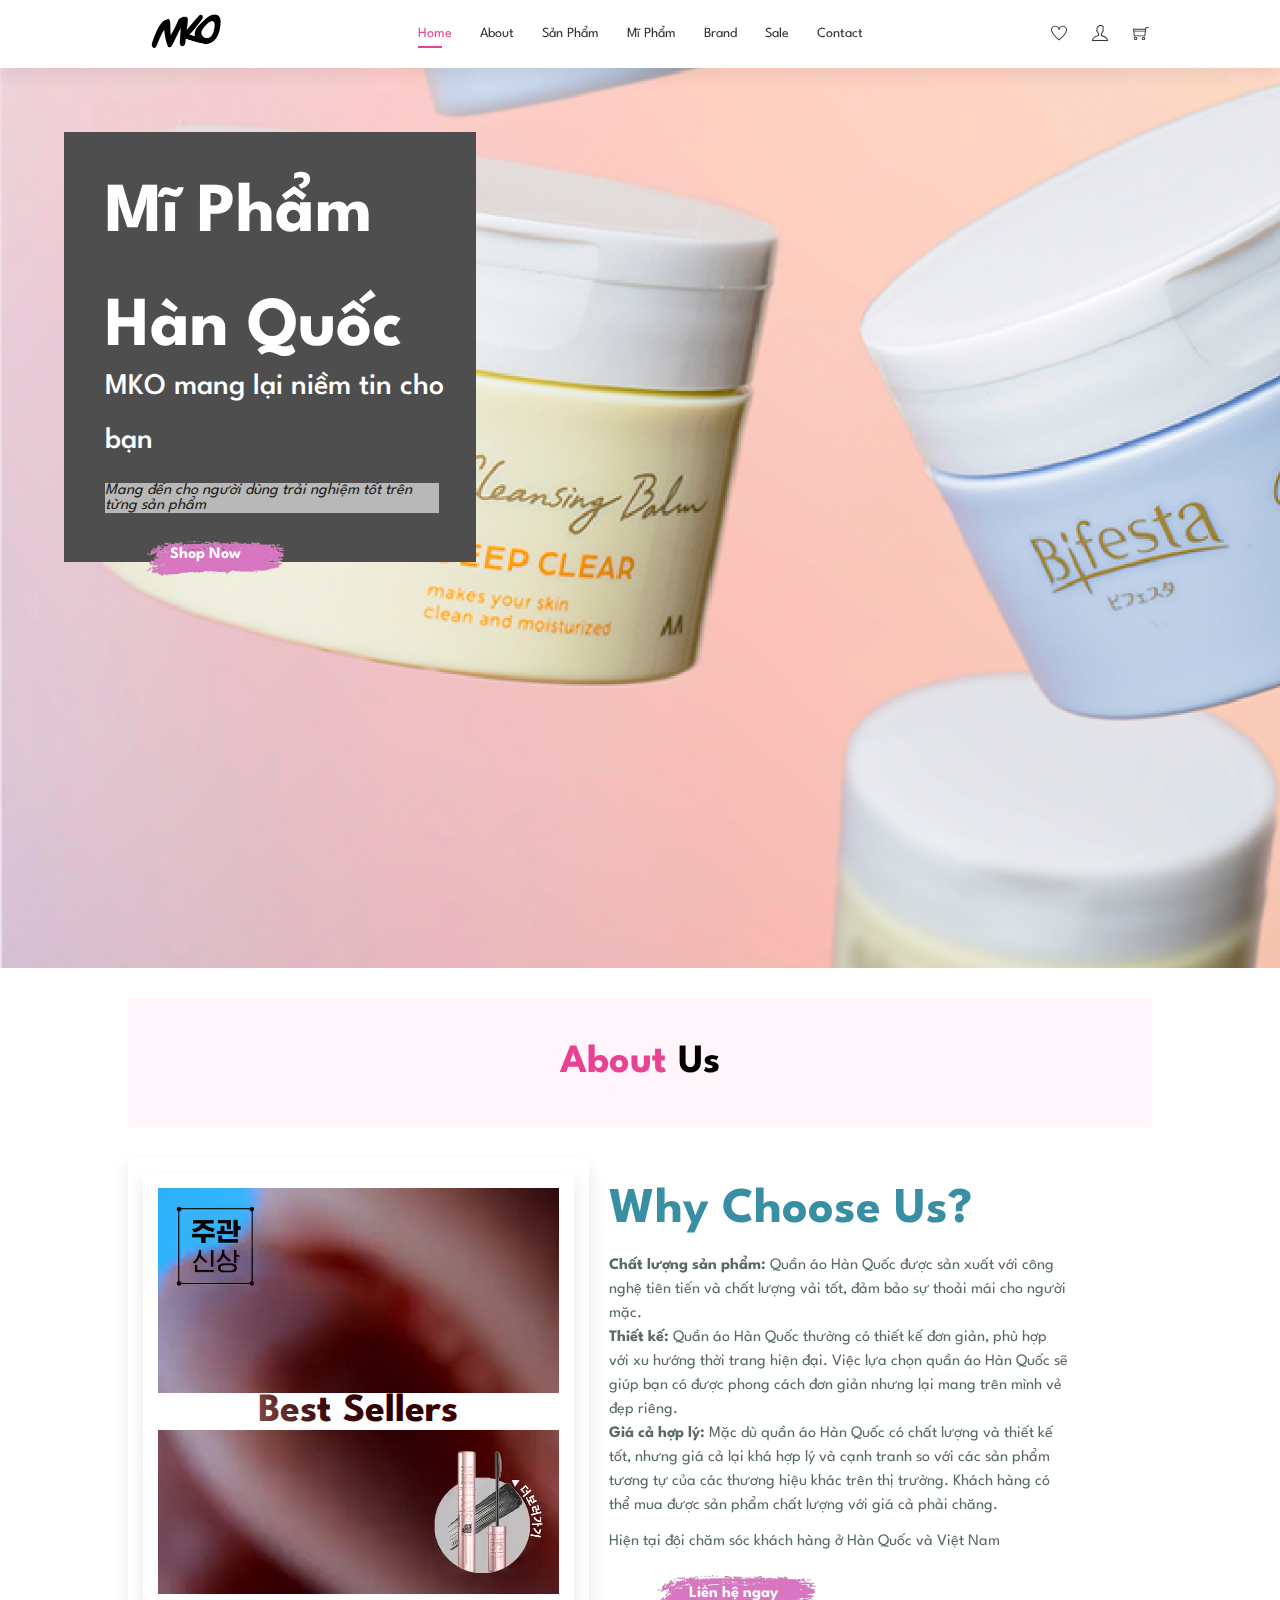
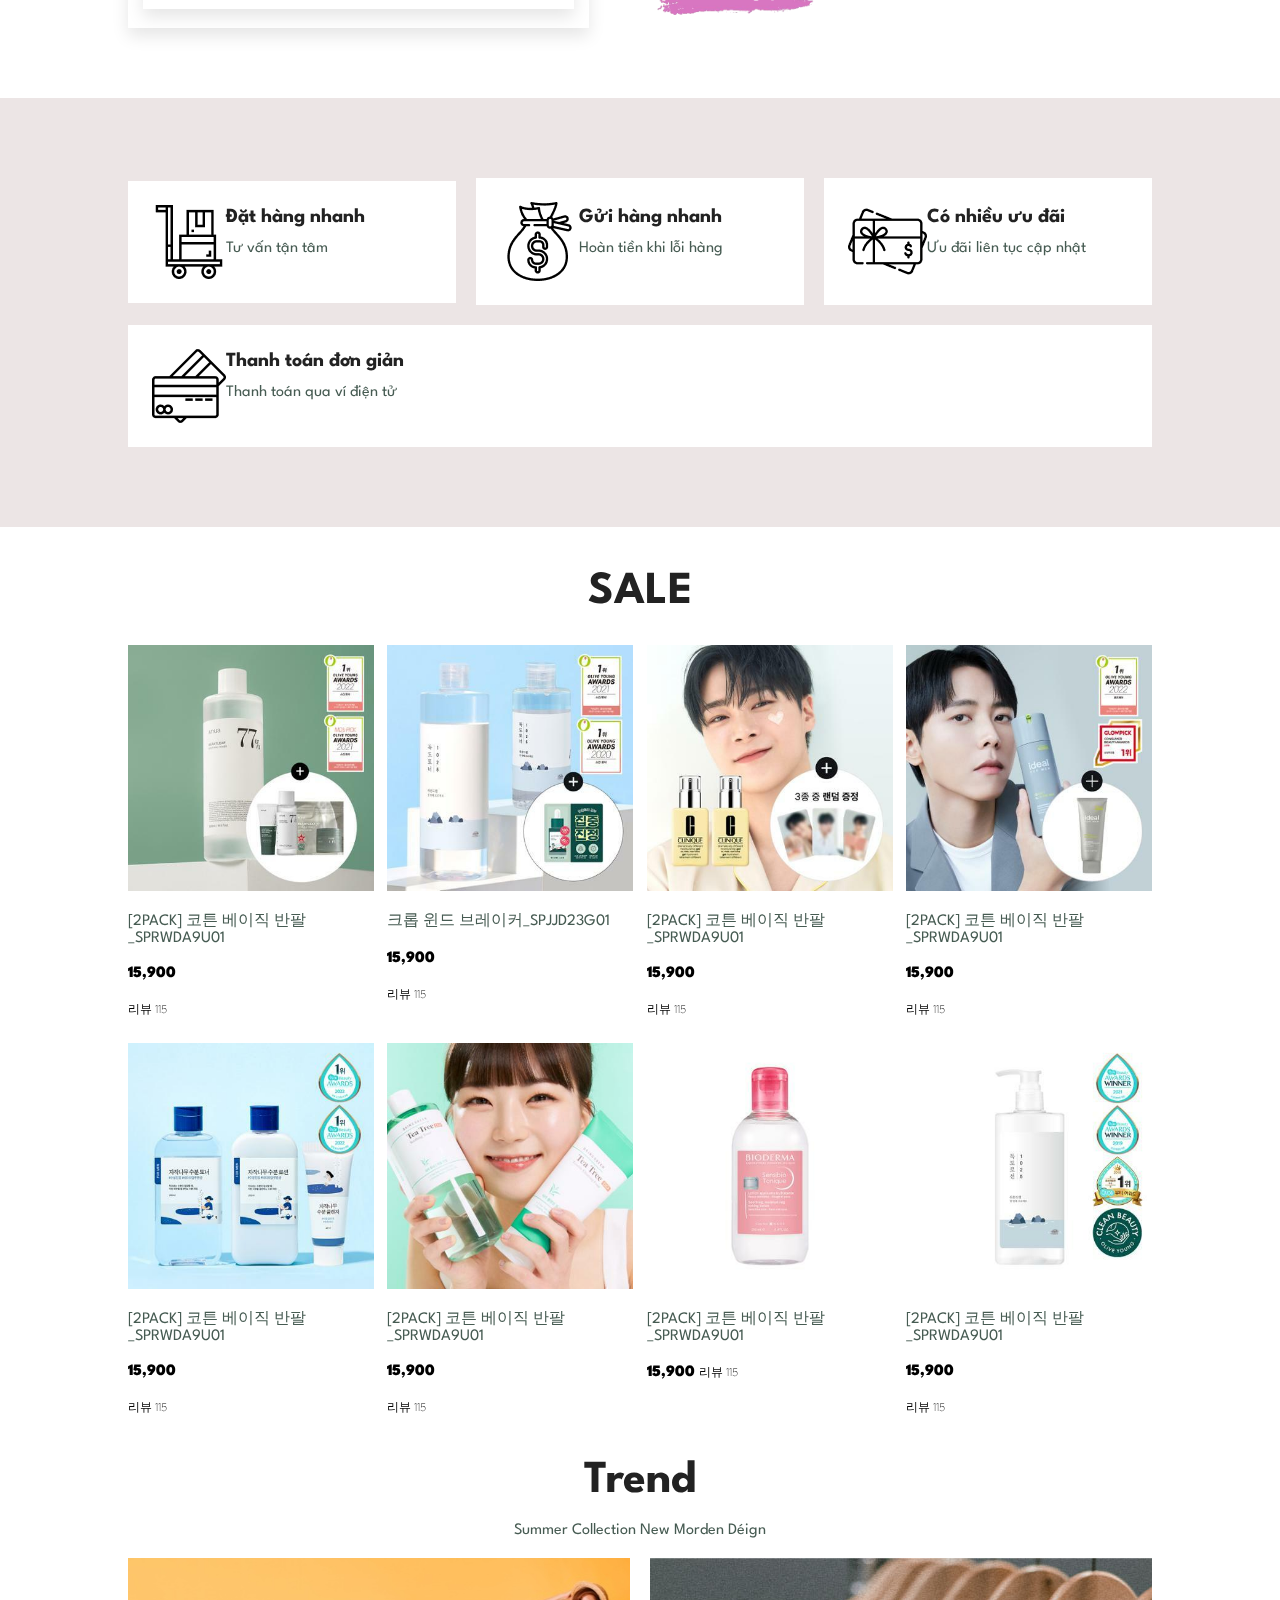
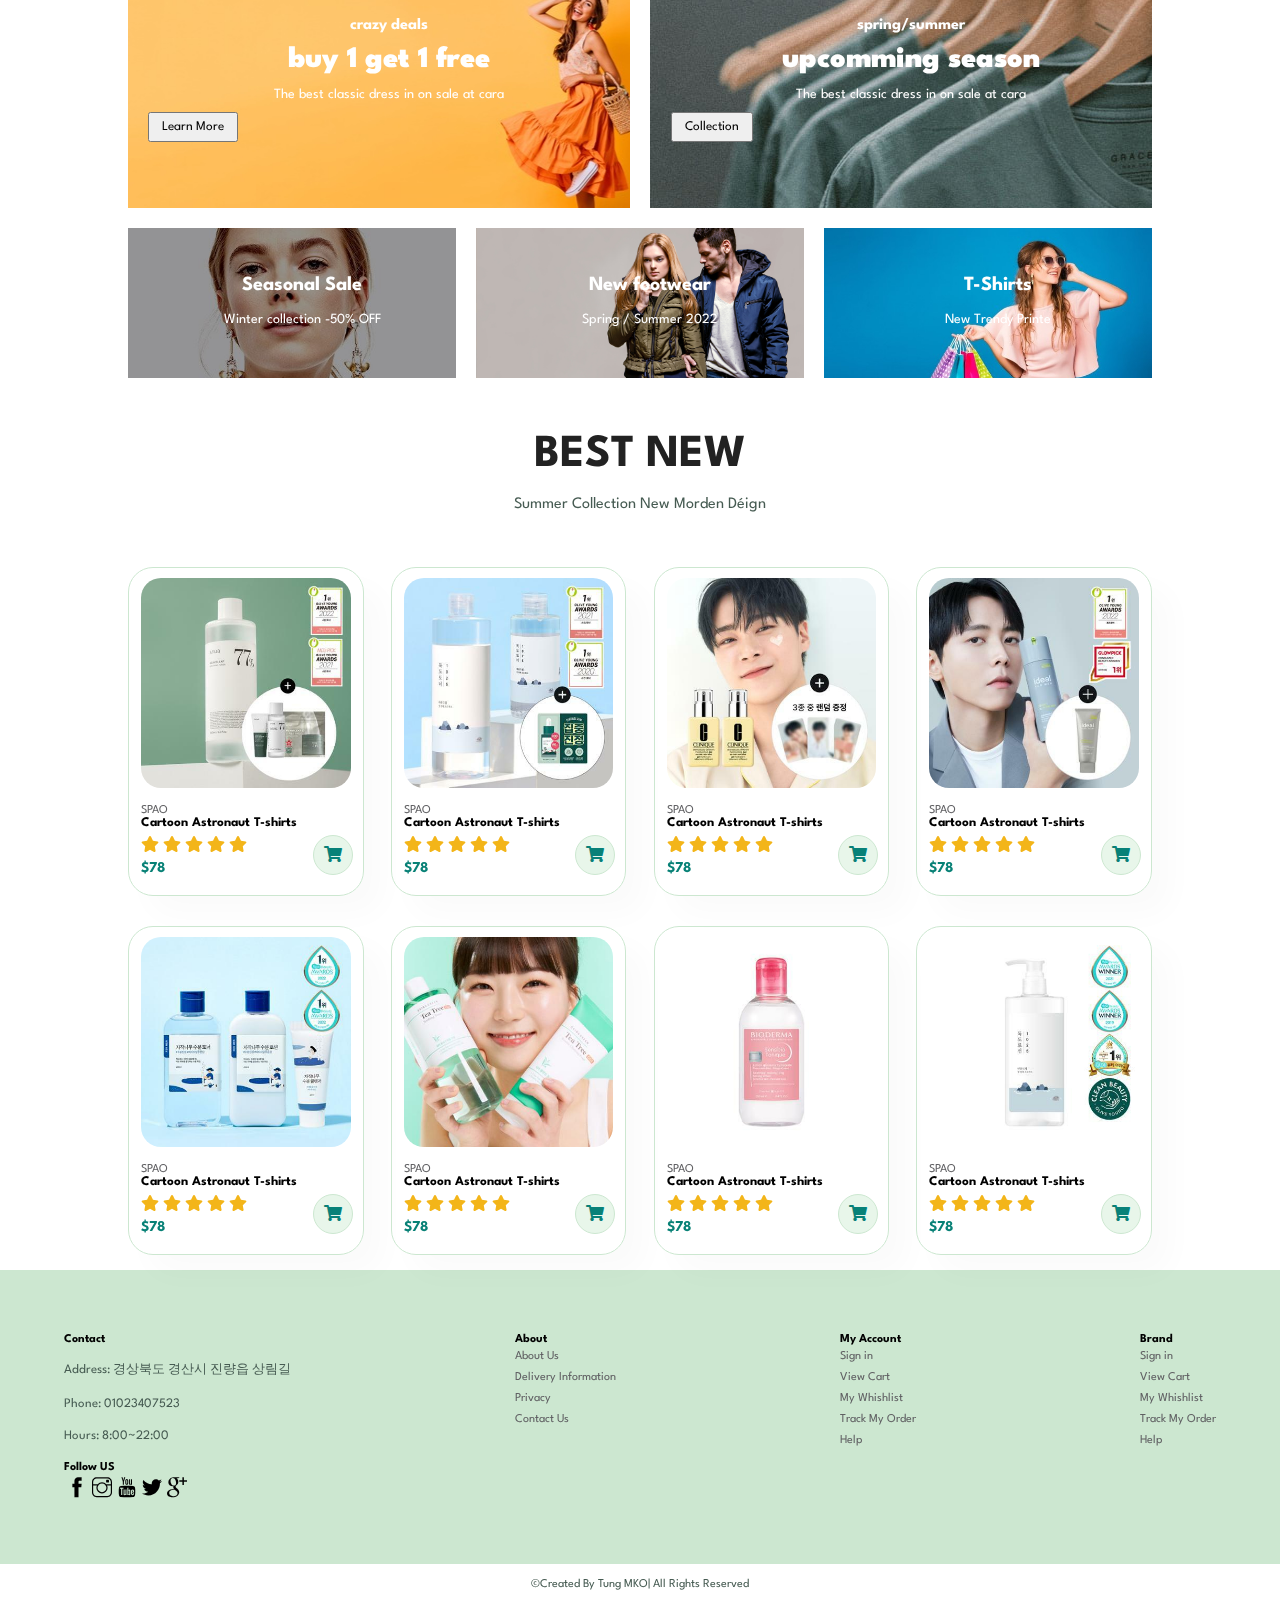
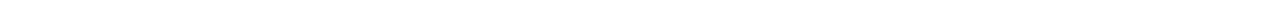
==== commit aafde622: "tung4" ====
--- a/index.html
+++ b/index.html
@@ -5,6 +5,7 @@
     <meta http-equiv="X-UA-Compatible" content="IE=edge">
     <meta name="viewport" content="width=device-width, initial-scale=1.0">
     <title>Oder sản phẩm hàn quốc-MKO</title>
+    <link rel="icon" type="image/png" href="/assets/images/logo.png">
     <link rel="stylesheet" href="style.css">
     <link rel="stylesheet" href="assets/themify-icons/themify-icons.css">
     <link rel="stylesheet" href="https://use.fontawesome.com/releases/v5.15.4/css/all.css"/>
@@ -272,119 +273,119 @@
             <p>Summer Collection New Morden Déign</p>
             <div class="pro-container">
                 <div class="pro">
-                    <img src="./assets/images/img/products/f1.jpg" alt="">
-                    <div class="des">
-                        <span>SPAO</span>
-                        <h5>Cartoon Astronaut T-shirts</h5>
-                        <div class="star">
-                            <i class="fas fa-star"></i>
-                            <i class="fas fa-star"></i>
-                            <i class="fas fa-star"></i>
-                            <i class="fas fa-star"></i>
-                            <i class="fas fa-star"></i>
-                        </div>
-                        <h4>$78</h4>
-                    </div>
-                    <a href="" class="cart"><i class="fa fa-shopping-cart"></i></a>
-                </div>
-                <div class="pro">
-                    <img src="./assets/images/img/products/f2.jpg" alt="">
-                    <div class="des">
-                        <span>SPAO</span>
-                        <h5>Cartoon Astronaut T-shirts</h5>
-                        <div class="star">
-                            <i class="fas fa-star"></i>
-                            <i class="fas fa-star"></i>
-                            <i class="fas fa-star"></i>
-                            <i class="fas fa-star"></i>
-                            <i class="fas fa-star"></i>
-                        </div>
-                        <h4>$78</h4>
-                    </div>
-                    <a href="" class="cart"><i class="fa fa-shopping-cart"></i></a>
-                </div>
-                <div class="pro">
-                    <img src="./assets/images/img/products/f3.jpg" alt="">
-                    <div class="des">
-                        <span>SPAO</span>
-                        <h5>Cartoon Astronaut T-shirts</h5>
-                        <div class="star">
-                            <i class="fas fa-star"></i>
-                            <i class="fas fa-star"></i>
-                            <i class="fas fa-star"></i>
-                            <i class="fas fa-star"></i>
-                            <i class="fas fa-star"></i>
-                        </div>
-                        <h4>$78</h4>
-                    </div>
-                    <a href="" class="cart"><i class="fa fa-shopping-cart"></i></a>
-                </div>
-                <div class="pro">
-                    <img src="./assets/images/img/products/f4.jpg" alt="">
-                    <div class="des">
-                        <span>SPAO</span>
-                        <h5>Cartoon Astronaut T-shirts</h5>
-                        <div class="star">
-                            <i class="fas fa-star"></i>
-                            <i class="fas fa-star"></i>
-                            <i class="fas fa-star"></i>
-                            <i class="fas fa-star"></i>
-                            <i class="fas fa-star"></i>
-                        </div>
-                        <h4>$78</h4>
-                    </div>
-                    <a href="" class="cart"><i class="fa fa-shopping-cart"></i></a>
-                </div>
-                <div class="pro">
-                    <img src="./assets/images/img/products/f5.jpg" alt="">
-                    <div class="des">
-                        <span>SPAO</span>
-                        <h5>Cartoon Astronaut T-shirts</h5>
-                        <div class="star">
-                            <i class="fas fa-star"></i>
-                            <i class="fas fa-star"></i>
-                            <i class="fas fa-star"></i>
-                            <i class="fas fa-star"></i>
-                            <i class="fas fa-star"></i>
-                        </div>
-                        <h4>$78</h4>
-                    </div>
-                    <a href="" class="cart"><i class="fa fa-shopping-cart"></i></a>
-                </div>
-                <div class="pro">
-                    <img src="./assets/images/img/products/f6.jpg" alt="">
-                    <div class="des">
-                        <span>SPAO</span>
-                        <h5>Cartoon Astronaut T-shirts</h5>
-                        <div class="star">
-                            <i class="fas fa-star"></i>
-                            <i class="fas fa-star"></i>
-                            <i class="fas fa-star"></i>
-                            <i class="fas fa-star"></i>
-                            <i class="fas fa-star"></i>
-                        </div>
-                        <h4>$78</h4>
-                    </div>
-                    <a href="" class="cart"><i class="fa fa-shopping-cart"></i></a>
-                </div>
-                <div class="pro">
-                    <img src="./assets/images/img/products/f7.jpg" alt="">
-                    <div class="des">
-                        <span>SPAO</span>
-                        <h5>Cartoon Astronaut T-shirts</h5>
-                        <div class="star">
-                            <i class="fas fa-star"></i>
-                            <i class="fas fa-star"></i>
-                            <i class="fas fa-star"></i>
-                            <i class="fas fa-star"></i>
-                            <i class="fas fa-star"></i>
-                        </div>
-                        <h4>$78</h4>
-                    </div>
-                    <a href="" class="cart"><i class="fa fa-shopping-cart"></i></a>
-                </div>
-                <div class="pro">
-                    <img src="./assets/images/img/products/f8.jpg" alt="">
+                    <img src="./assets/images/sp1.jpg" alt="">
+                    <div class="des">
+                        <span>SPAO</span>
+                        <h5>Cartoon Astronaut T-shirts</h5>
+                        <div class="star">
+                            <i class="fas fa-star"></i>
+                            <i class="fas fa-star"></i>
+                            <i class="fas fa-star"></i>
+                            <i class="fas fa-star"></i>
+                            <i class="fas fa-star"></i>
+                        </div>
+                        <h4>$78</h4>
+                    </div>
+                    <a href="" class="cart"><i class="fa fa-shopping-cart"></i></a>
+                </div>
+                <div class="pro">
+                    <img src="./assets/images/sp2.jpg" alt="">
+                    <div class="des">
+                        <span>SPAO</span>
+                        <h5>Cartoon Astronaut T-shirts</h5>
+                        <div class="star">
+                            <i class="fas fa-star"></i>
+                            <i class="fas fa-star"></i>
+                            <i class="fas fa-star"></i>
+                            <i class="fas fa-star"></i>
+                            <i class="fas fa-star"></i>
+                        </div>
+                        <h4>$78</h4>
+                    </div>
+                    <a href="" class="cart"><i class="fa fa-shopping-cart"></i></a>
+                </div>
+                <div class="pro">
+                    <img src="./assets/images/sp3.jpg" alt="">
+                    <div class="des">
+                        <span>SPAO</span>
+                        <h5>Cartoon Astronaut T-shirts</h5>
+                        <div class="star">
+                            <i class="fas fa-star"></i>
+                            <i class="fas fa-star"></i>
+                            <i class="fas fa-star"></i>
+                            <i class="fas fa-star"></i>
+                            <i class="fas fa-star"></i>
+                        </div>
+                        <h4>$78</h4>
+                    </div>
+                    <a href="" class="cart"><i class="fa fa-shopping-cart"></i></a>
+                </div>
+                <div class="pro">
+                    <img src="./assets/images/sp4.jpg" alt="">
+                    <div class="des">
+                        <span>SPAO</span>
+                        <h5>Cartoon Astronaut T-shirts</h5>
+                        <div class="star">
+                            <i class="fas fa-star"></i>
+                            <i class="fas fa-star"></i>
+                            <i class="fas fa-star"></i>
+                            <i class="fas fa-star"></i>
+                            <i class="fas fa-star"></i>
+                        </div>
+                        <h4>$78</h4>
+                    </div>
+                    <a href="" class="cart"><i class="fa fa-shopping-cart"></i></a>
+                </div>
+                <div class="pro">
+                    <img src="./assets/images/sp5.jpg" alt="">
+                    <div class="des">
+                        <span>SPAO</span>
+                        <h5>Cartoon Astronaut T-shirts</h5>
+                        <div class="star">
+                            <i class="fas fa-star"></i>
+                            <i class="fas fa-star"></i>
+                            <i class="fas fa-star"></i>
+                            <i class="fas fa-star"></i>
+                            <i class="fas fa-star"></i>
+                        </div>
+                        <h4>$78</h4>
+                    </div>
+                    <a href="" class="cart"><i class="fa fa-shopping-cart"></i></a>
+                </div>
+                <div class="pro">
+                    <img src="./assets/images/sp6.jpg" alt="">
+                    <div class="des">
+                        <span>SPAO</span>
+                        <h5>Cartoon Astronaut T-shirts</h5>
+                        <div class="star">
+                            <i class="fas fa-star"></i>
+                            <i class="fas fa-star"></i>
+                            <i class="fas fa-star"></i>
+                            <i class="fas fa-star"></i>
+                            <i class="fas fa-star"></i>
+                        </div>
+                        <h4>$78</h4>
+                    </div>
+                    <a href="" class="cart"><i class="fa fa-shopping-cart"></i></a>
+                </div>
+                <div class="pro">
+                    <img src="./assets/images/sp7.jpg" alt="">
+                    <div class="des">
+                        <span>SPAO</span>
+                        <h5>Cartoon Astronaut T-shirts</h5>
+                        <div class="star">
+                            <i class="fas fa-star"></i>
+                            <i class="fas fa-star"></i>
+                            <i class="fas fa-star"></i>
+                            <i class="fas fa-star"></i>
+                            <i class="fas fa-star"></i>
+                        </div>
+                        <h4>$78</h4>
+                    </div>
+                    <a href="" class="cart"><i class="fa fa-shopping-cart"></i></a>
+                </div>
+                <div class="pro">
+                    <img src="./assets/images/sp8.jpg" alt="">
                     <div class="des">
                         <span>SPAO</span>
                         <h5>Cartoon Astronaut T-shirts</h5>
